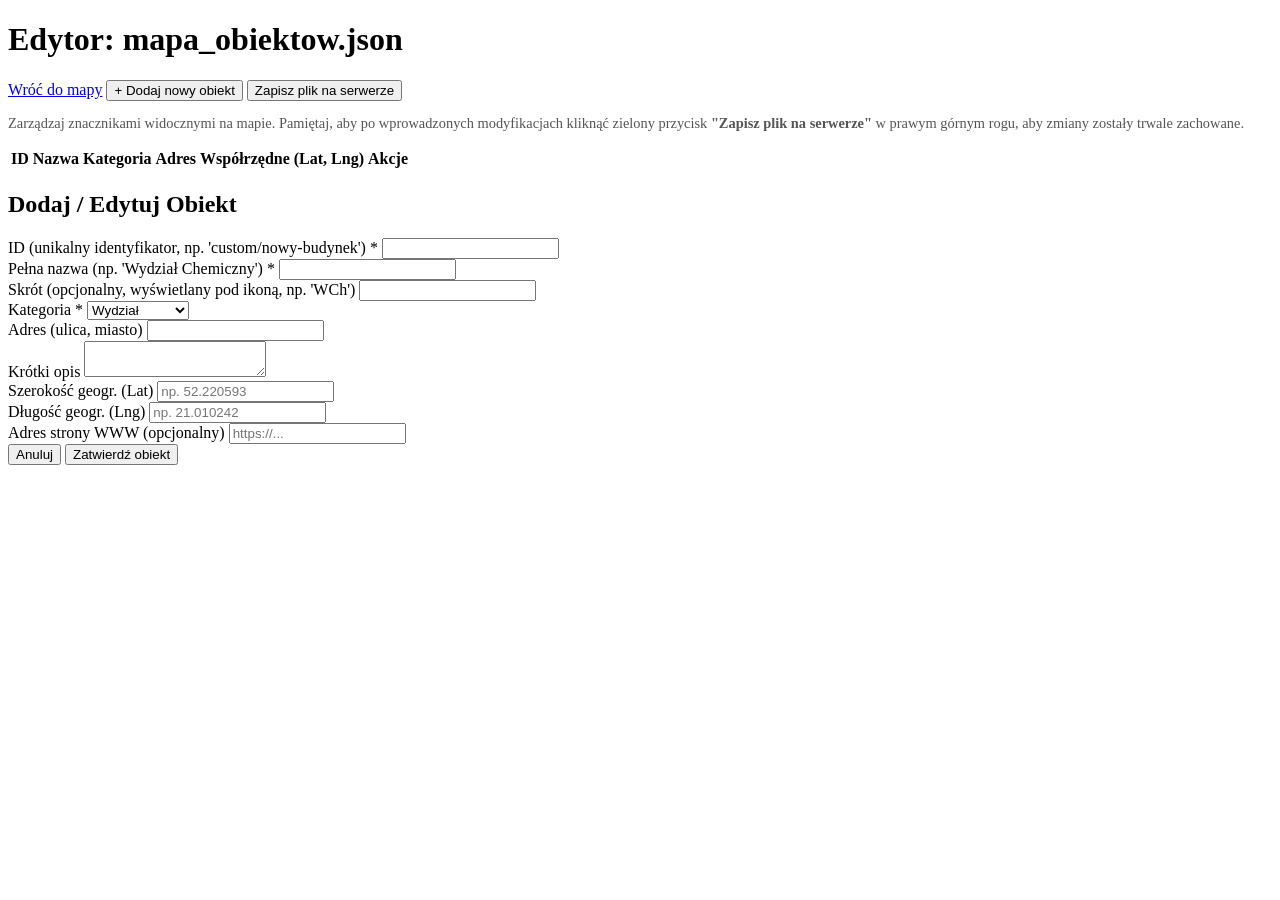
==== docs/edytor.html @ 67bc2f94 "Zmień nazwę katalogu public/ na docs/ (kompatybilność z GitHub Pages) GitHub Pages obsługuje tylko k" ====
<!DOCTYPE html>
<html lang="pl">
<head>
    <meta charset="UTF-8">
    <meta name="viewport" content="width=device-width, initial-scale=1.0">
    <title>Edytor Znaczników - Mapa Obiektów</title>
    <link rel="preconnect" href="https://fonts.googleapis.com">
    <link rel="preconnect" href="https://fonts.gstatic.com" crossorigin>
    <link href="https://fonts.googleapis.com/css2?family=Inter:wght@300;400;600;700&display=swap" rel="stylesheet">
    <link rel="stylesheet" href="/css/edytor.css">
</head>
<body>

    <header>
        <h1>Edytor: mapa_obiektow.json</h1>
        <div class="header-actions">
            <a href="/" class="btn btn-link">Wróć do mapy</a>
            <button class="btn btn-primary" onclick="openModal()">+ Dodaj nowy obiekt</button>
            <button class="btn btn-save" onclick="saveToServer()">Zapisz plik na serwerze</button>
        </div>
    </header>

    <div class="container">
        <p style="margin-bottom: 15px; font-size: 0.9rem; color: #555;">Zarządzaj znacznikami widocznymi na mapie. Pamiętaj, aby po wprowadzonych modyfikacjach kliknąć zielony przycisk <strong>"Zapisz plik na serwerze"</strong> w prawym górnym rogu, aby zmiany zostały trwale zachowane.</p>

        <div id="status-msg"></div>

        <table id="data-table">
            <thead>
                <tr>
                    <th>ID</th>
                    <th>Nazwa</th>
                    <th>Kategoria</th>
                    <th>Adres</th>
                    <th>Współrzędne (Lat, Lng)</th>
                    <th>Akcje</th>
                </tr>
            </thead>
            <tbody id="table-body">
                <!-- Tabela generowana przez JS -->
            </tbody>
        </table>
    </div>

    <!-- MODAL FORMULARZA -->
    <div class="modal-overlay" id="modal-overlay">
        <div class="modal">
            <h2 id="modal-title">Dodaj / Edytuj Obiekt</h2>
            <form id="editor-form">
                <input type="hidden" id="edit-index" value="-1">

                <div class="form-group">
                    <label for="f-id">ID (unikalny identyfikator, np. 'custom/nowy-budynek') *</label>
                    <input type="text" id="f-id" required>
                </div>

                <div class="form-group">
                    <label for="f-name">Pełna nazwa (np. 'Wydział Chemiczny') *</label>
                    <input type="text" id="f-name" required>
                </div>

                <div class="form-group">
                    <label for="f-short">Skrót (opcjonalny, wyświetlany pod ikoną, np. 'WCh')</label>
                    <input type="text" id="f-short">
                </div>

                <div class="form-group">
                    <label for="f-category">Kategoria *</label>
                    <select id="f-category" required>
                        <option value="wydział">Wydział</option>
                        <option value="administracja">Administracja</option>
                        <option value="akademik">Akademik</option>
                        <option value="budynek PW">Budynek PW</option>
                    </select>
                </div>

                <div class="form-group">
                    <label for="f-address">Adres (ulica, miasto)</label>
                    <input type="text" id="f-address">
                </div>

                <div class="form-group">
                    <label for="f-desc">Krótki opis</label>
                    <textarea id="f-desc" rows="2"></textarea>
                </div>

                <div class="coords-group">
                    <div class="form-group">
                        <label for="f-lat">Szerokość geogr. (Lat)</label>
                        <input type="number" step="any" id="f-lat" placeholder="np. 52.220593" required>
                    </div>
                    <div class="form-group">
                        <label for="f-lng">Długość geogr. (Lng)</label>
                        <input type="number" step="any" id="f-lng" placeholder="np. 21.010242" required>
                    </div>
                </div>

                <div class="form-group">
                    <label for="f-website">Adres strony WWW (opcjonalny)</label>
                    <input type="url" id="f-website" placeholder="https://...">
                </div>

                <div class="modal-actions">
                    <button type="button" class="btn btn-secondary" onclick="closeModal()">Anuluj</button>
                    <button type="submit" class="btn btn-primary" id="btn-modal-save">Zatwierdź obiekt</button>
                </div>
            </form>
        </div>
    </div>

    <script src="/js/edytor-mapa.js"></script>
</body>
</html>
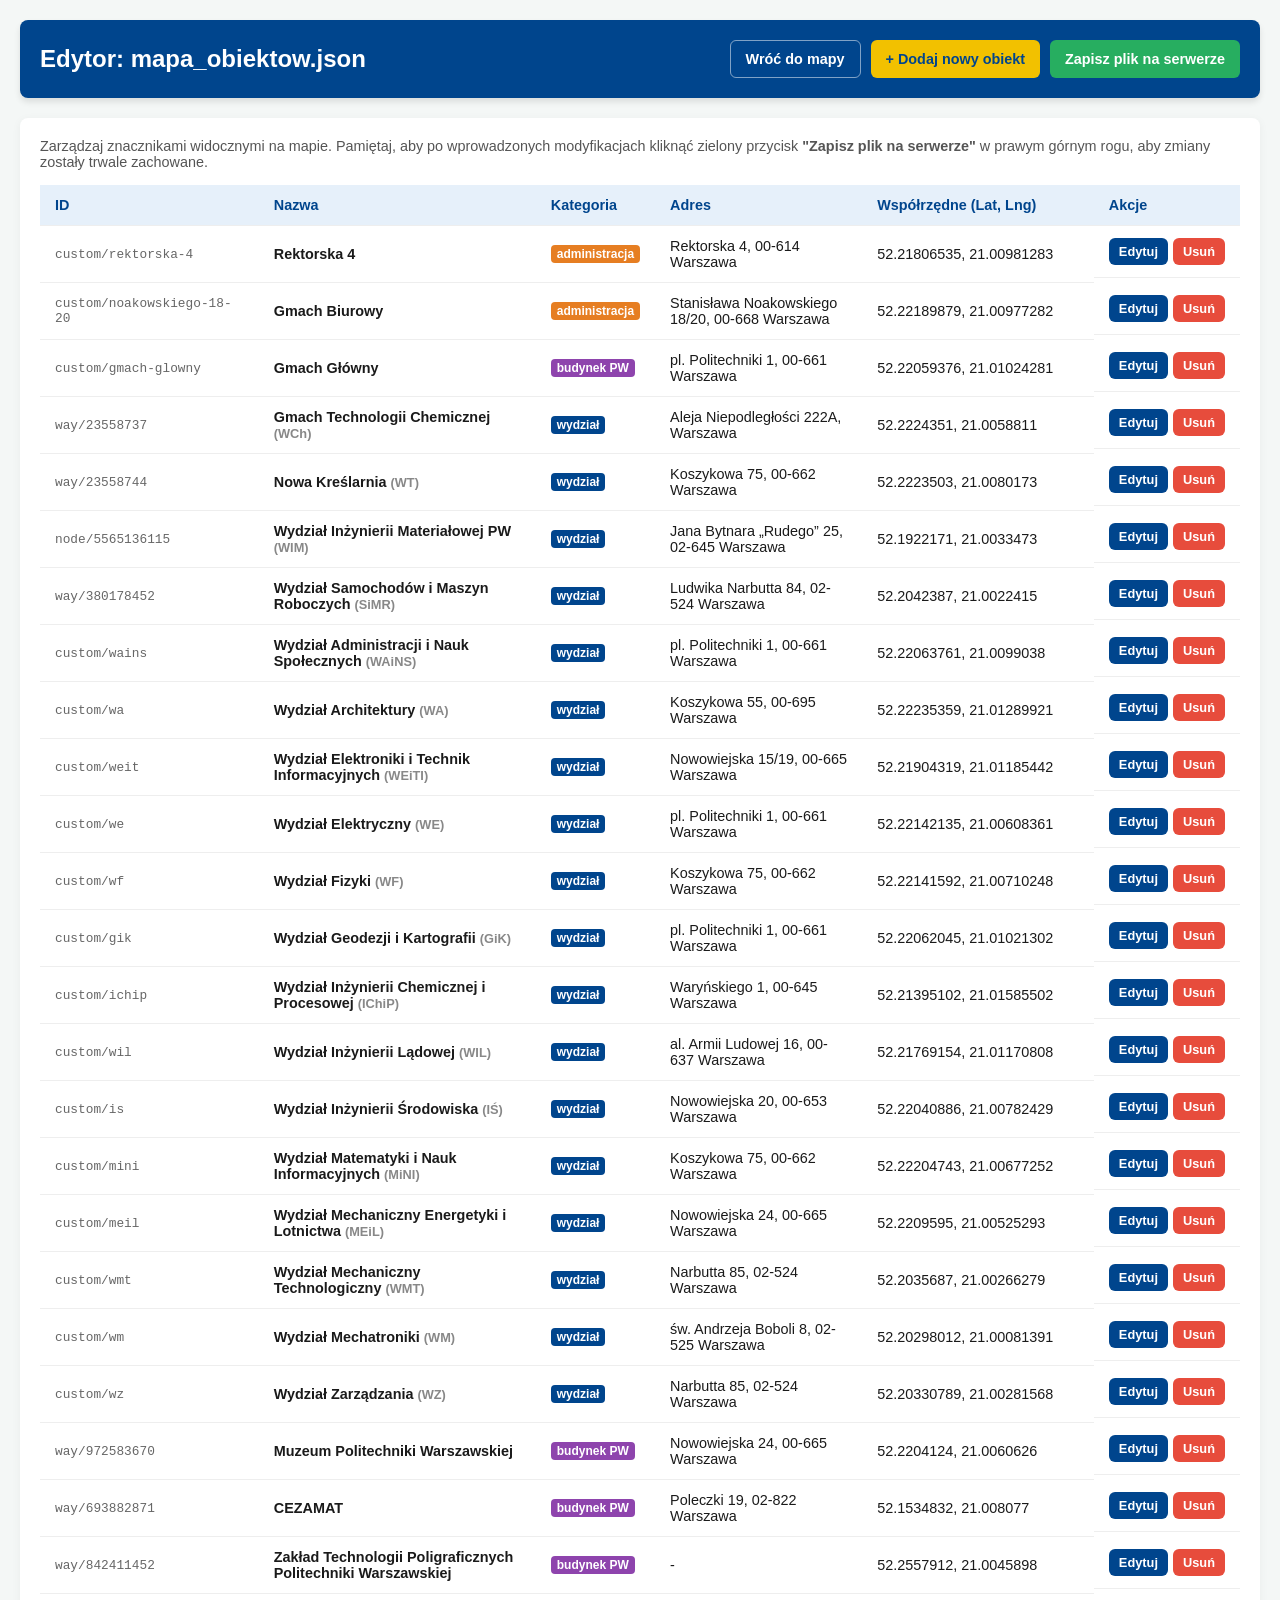
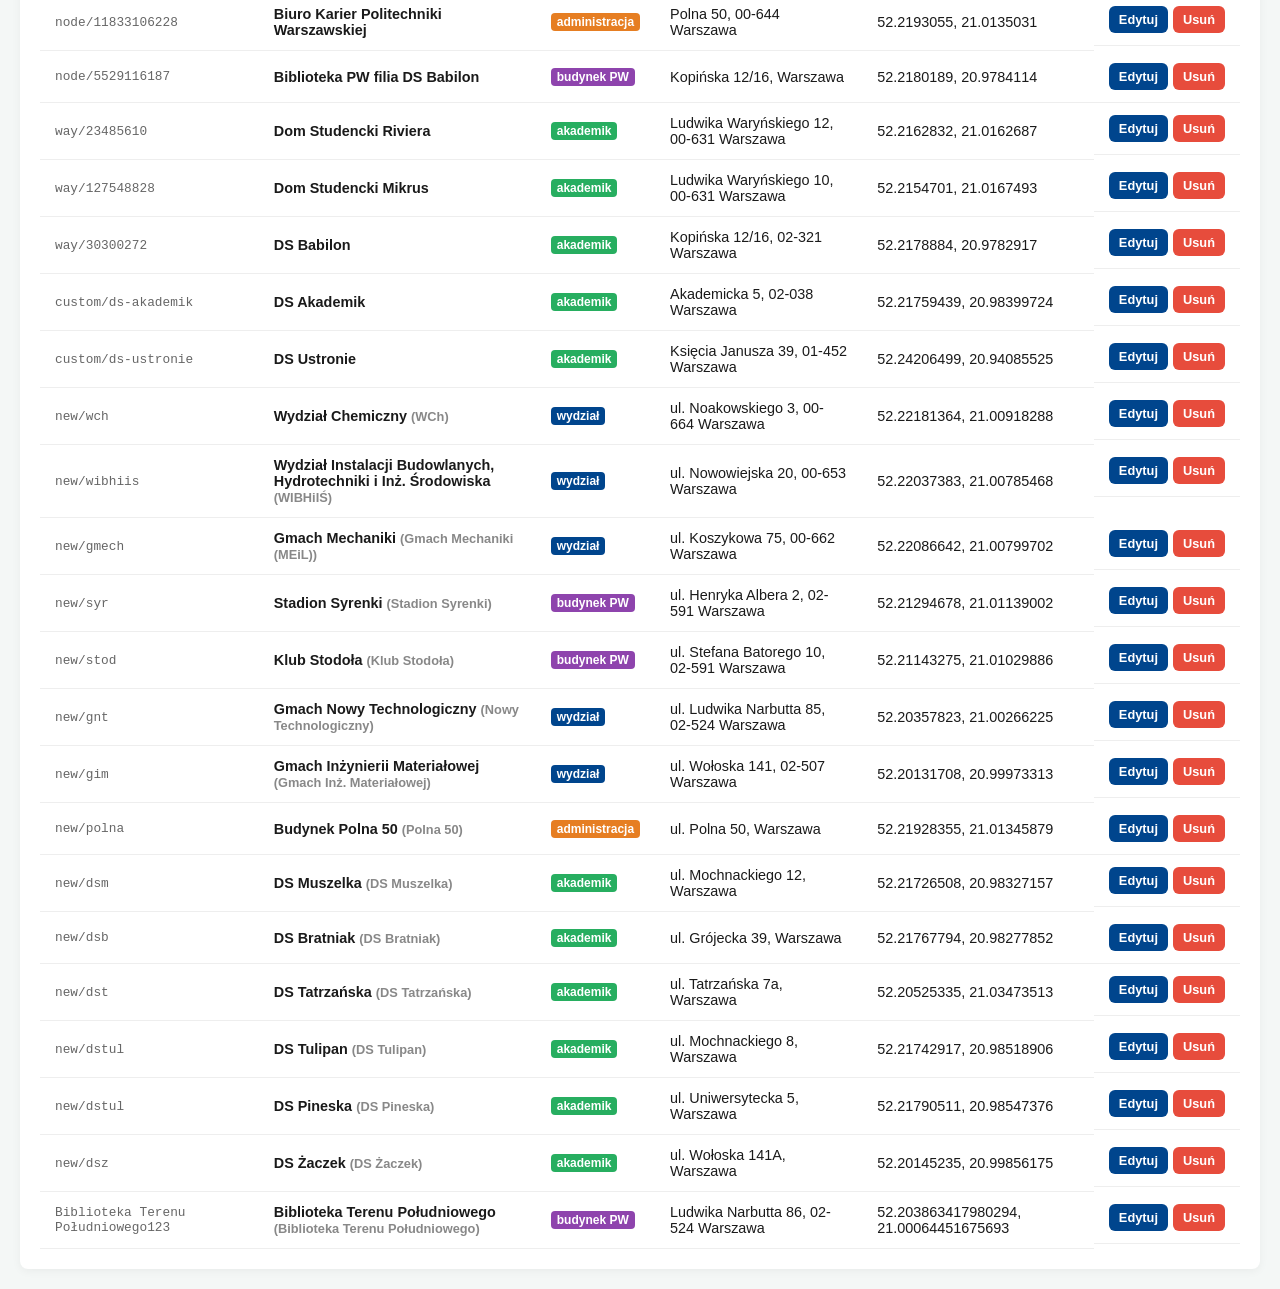
==== commit 92a94004: "Napraw ścieżki CSS/JS/JSON: bezwzględne -> względne (fix GitHub Pages) - HTML: /css/ i /js/ zmienion" ====
--- a/docs/edytor.html
+++ b/docs/edytor.html
@@ -7,7 +7,7 @@
     <link rel="preconnect" href="https://fonts.googleapis.com">
     <link rel="preconnect" href="https://fonts.gstatic.com" crossorigin>
     <link href="https://fonts.googleapis.com/css2?family=Inter:wght@300;400;600;700&display=swap" rel="stylesheet">
-    <link rel="stylesheet" href="/css/edytor.css">
+    <link rel="stylesheet" href="css/edytor.css">
 </head>
 <body>
 
@@ -108,6 +108,6 @@
         </div>
     </div>
 
-    <script src="/js/edytor-mapa.js"></script>
+    <script src="js/edytor-mapa.js"></script>
 </body>
 </html>
--- a/docs/css/edytor.css
+++ b/docs/css/edytor.css
@@ -0,0 +1,83 @@
+/* ============================================================
+   Wspólne style dla wszystkich edytorów portalu PW
+   (edytor.html, edytor_telefony.html, edytor_kody.html)
+   ============================================================ */
+
+:root {
+    --pw-blue: #00458d;
+    --pw-gold: #f2c100;
+    --pw-light-blue: #e6f0fa;
+    --text-dark: #1a1a1a;
+    --bg-color: #f4f7f6;
+    --success: #27ae60;
+    --danger: #e74c3c;
+}
+
+* { box-sizing: border-box; margin: 0; padding: 0; }
+body { font-family: 'Inter', sans-serif; background-color: var(--bg-color); color: var(--text-dark); padding: 20px; }
+
+header { background: var(--pw-blue); color: white; padding: 20px; border-radius: 8px; margin-bottom: 20px; display: flex; justify-content: space-between; align-items: center; box-shadow: 0 4px 6px rgba(0,0,0,0.1); }
+h1 { font-size: 1.5rem; }
+.header-actions { display: flex; gap: 10px; }
+
+.btn { padding: 10px 15px; border: none; border-radius: 6px; font-weight: 600; cursor: pointer; transition: 0.2s; font-family: inherit; font-size: 0.9rem; }
+.btn-primary { background: var(--pw-gold); color: var(--pw-blue); }
+.btn-primary:hover { background: #e1b300; transform: translateY(-1px); }
+.btn-save { background: var(--success); color: white; }
+.btn-save:hover { background: #219653; }
+.btn-danger { background: var(--danger); color: white; padding: 6px 10px; font-size: 0.8rem; }
+.btn-danger:hover { background: #c0392b; }
+.btn-edit { background: var(--pw-blue); color: white; padding: 6px 10px; font-size: 0.8rem; }
+.btn-edit:hover { background: #003366; }
+.btn-secondary { background: #ccc; color: #333; }
+.btn-secondary:hover { background: #bbb; }
+.btn-link { background: transparent; color: white; border: 1px solid rgba(255,255,255,0.5); text-decoration: none; display: inline-flex; align-items: center; }
+.btn-link:hover { background: rgba(255,255,255,0.1); border-color: white; }
+
+.container { background: white; padding: 20px; border-radius: 8px; box-shadow: 0 2px 10px rgba(0,0,0,0.05); overflow-x: auto; }
+
+/* Wyszukiwarka w edytorach */
+.search-container { margin-bottom: 20px; }
+.search-input { width: 100%; max-width: 500px; padding: 12px 15px; border: 2px solid #ddd; border-radius: 6px; font-family: inherit; font-size: 0.95rem; transition: 0.2s; }
+.search-input:focus { outline: none; border-color: var(--pw-blue); }
+.stats-text { margin-bottom: 15px; font-size: 0.85rem; color: #666; font-weight: 600; }
+
+/* Tabela */
+table { width: 100%; border-collapse: collapse; text-align: left; }
+th, td { padding: 12px 15px; border-bottom: 1px solid #eee; font-size: 0.9rem; }
+th { background: var(--pw-light-blue); color: var(--pw-blue); font-weight: 700; white-space: nowrap; position: sticky; top: 0; z-index: 10; }
+tr:hover { background: #fdfdfd; }
+.actions { display: flex; gap: 5px; }
+
+/* Modal formularza */
+.modal-overlay { position: fixed; top: 0; left: 0; right: 0; bottom: 0; background: rgba(0,0,0,0.5); display: none; justify-content: center; align-items: center; z-index: 1000; padding: 20px; }
+.modal-overlay.active { display: flex; }
+.modal { background: white; padding: 30px; border-radius: 8px; width: 100%; max-width: 600px; max-height: 90vh; overflow-y: auto; box-shadow: 0 10px 25px rgba(0,0,0,0.2); }
+.modal h2 { color: var(--pw-blue); margin-bottom: 20px; border-bottom: 2px solid var(--pw-light-blue); padding-bottom: 10px; }
+
+/* Formularz */
+.form-grid { display: grid; grid-template-columns: 1fr 1fr; gap: 15px; }
+.form-group { margin-bottom: 15px; }
+.form-group.full-width { grid-column: span 2; }
+.form-group label { display: block; font-weight: 600; margin-bottom: 5px; font-size: 0.9rem; color: #444; }
+.form-group input, .form-group select, .form-group textarea { width: 100%; padding: 10px; border: 1px solid #ddd; border-radius: 6px; font-family: inherit; font-size: 0.9rem; transition: border-color 0.2s; }
+.form-group input:focus, .form-group select:focus, .form-group textarea:focus { outline: none; border-color: var(--pw-blue); }
+.coords-group { display: flex; gap: 15px; }
+.coords-group .form-group { flex: 1; }
+.modal-actions { display: flex; justify-content: flex-end; gap: 10px; margin-top: 25px; grid-column: span 2; }
+
+/* Komunikat statusu */
+#status-msg { margin-top: 15px; font-weight: 600; text-align: center; padding: 10px; border-radius: 6px; display: none; margin-bottom: 15px; }
+.status-success { background: #d4edda; color: #155724; }
+.status-error { background: #f8d7da; color: #721c24; }
+
+/* Kody jednostek */
+.code-symbol { display: inline-block; font-weight: 700; color: #222; background: var(--pw-gold); padding: 4px 10px; border-radius: 4px; font-size: 0.85rem; letter-spacing: 0.5px; }
+.code-number { font-family: monospace; font-size: 1rem; color: var(--pw-blue); font-weight: 600; }
+
+/* Tagi kategorii (edytor mapy) */
+.tag { display: inline-block; padding: 2px 6px; border-radius: 4px; font-size: 0.75rem; font-weight: 700; color: white; background: #666; }
+.tag-wydzial { background: var(--pw-blue); }
+.tag-admin { background: #e67e22; }
+.tag-akademik { background: #27ae60; }
+.tag-budynek { background: #8e44ad; }
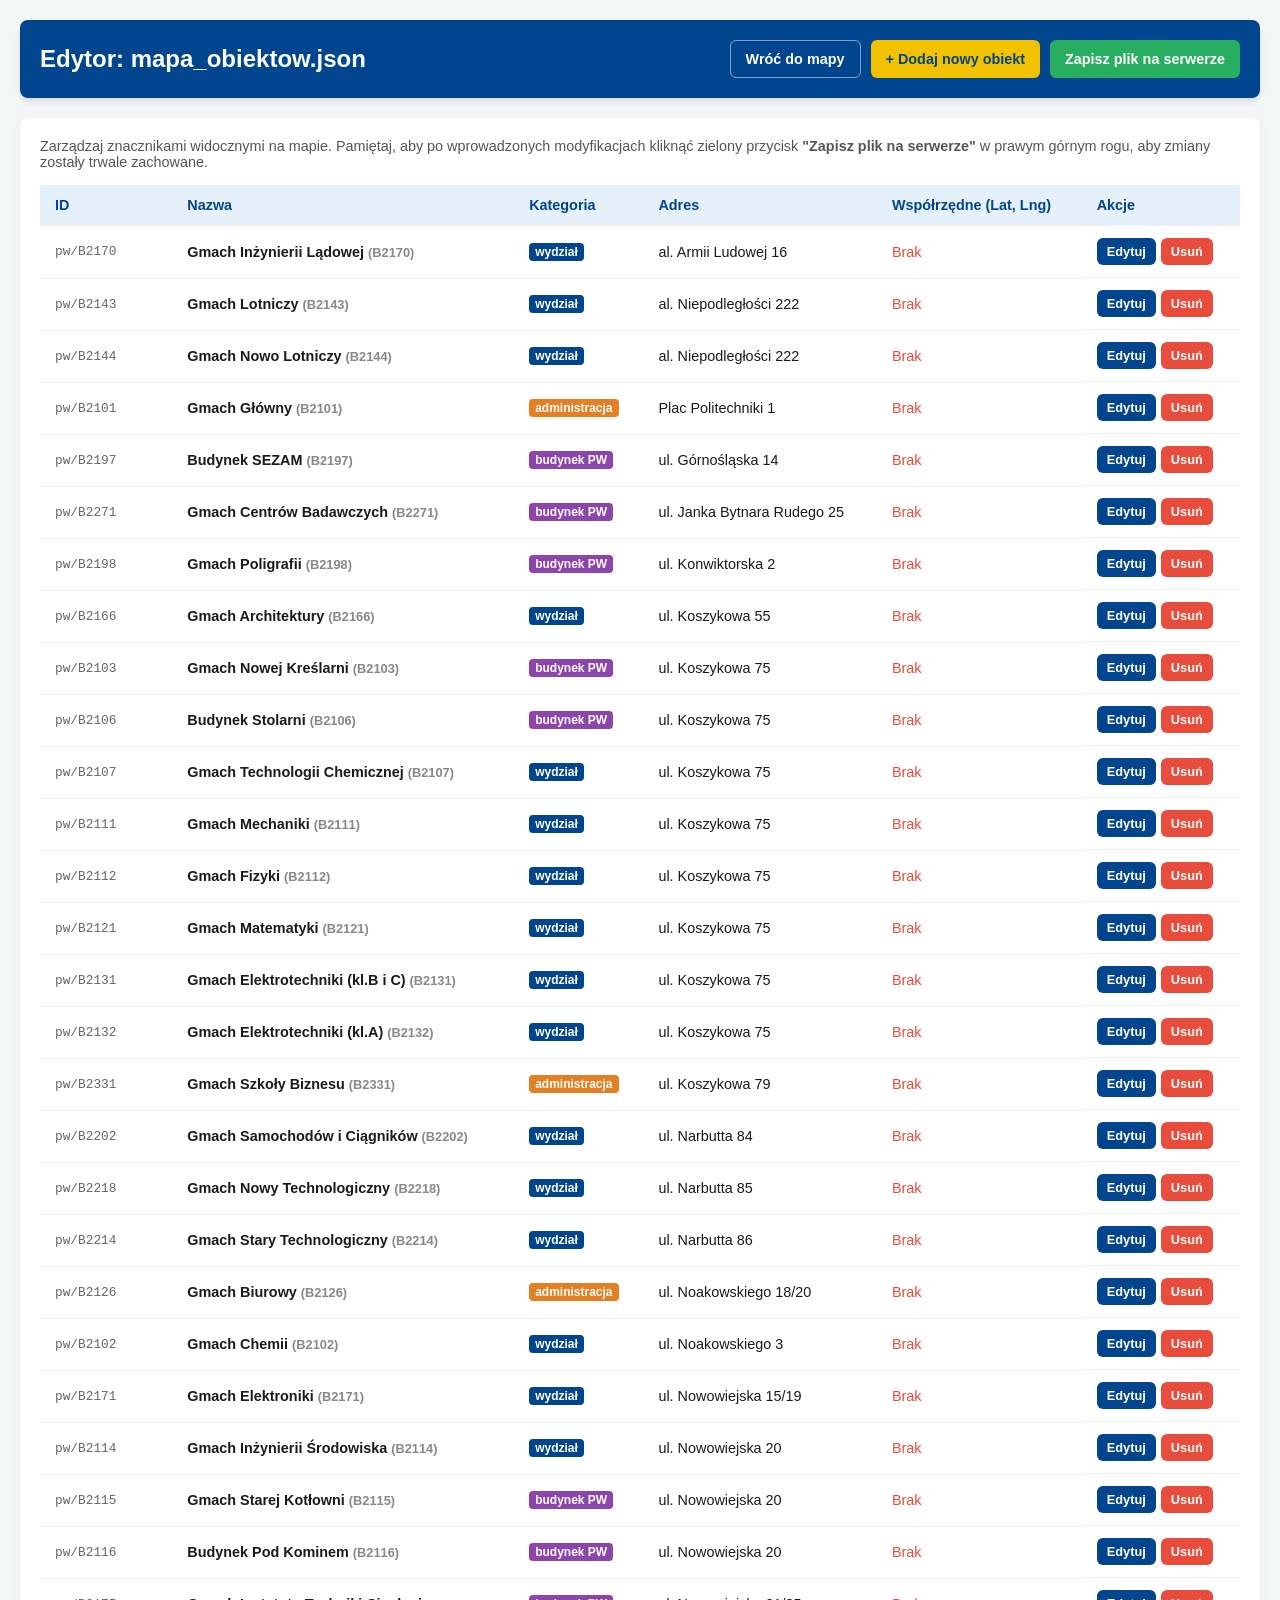
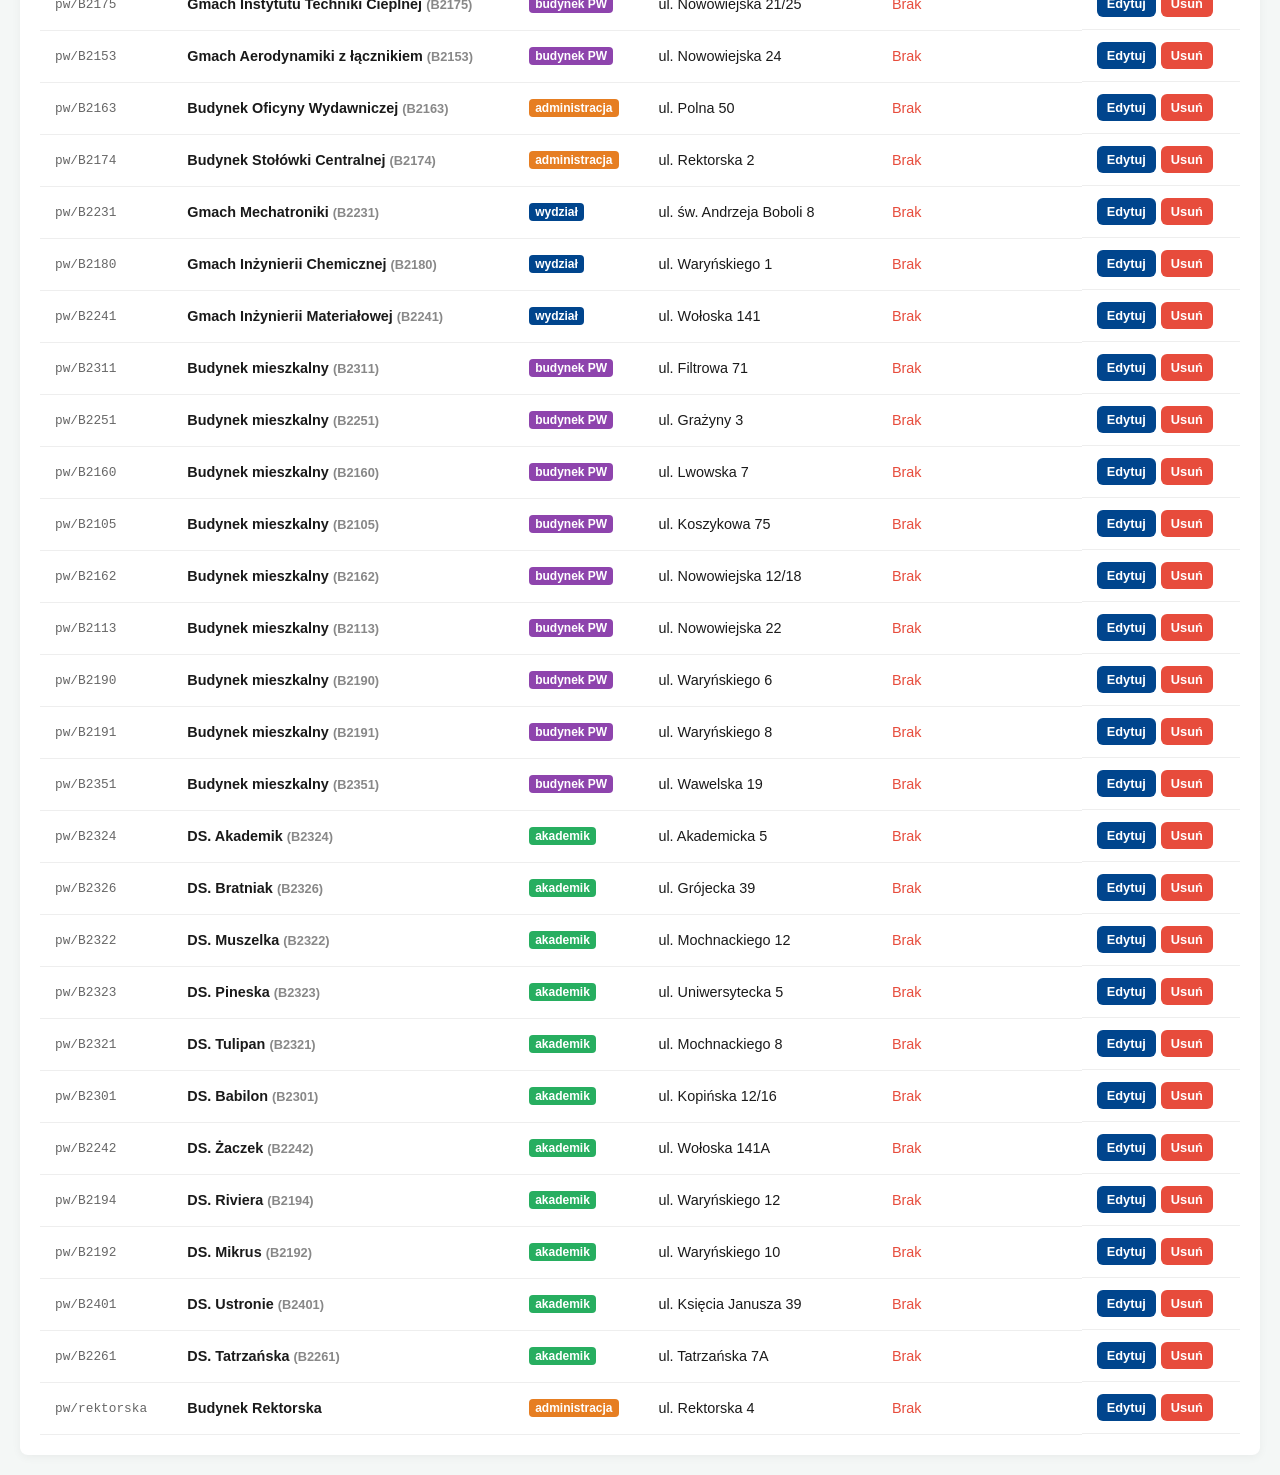
==== commit 6fab12e3: "Edytor mapy: jedno pole współrzędnych zamiast dwóch (Lat+Lng) Można wkleić od razu cały string z Goo" ====
--- a/docs/edytor.html
+++ b/docs/edytor.html
@@ -84,15 +84,9 @@
                     <textarea id="f-desc" rows="2"></textarea>
                 </div>
 
-                <div class="coords-group">
-                    <div class="form-group">
-                        <label for="f-lat">Szerokość geogr. (Lat)</label>
-                        <input type="number" step="any" id="f-lat" placeholder="np. 52.220593" required>
-                    </div>
-                    <div class="form-group">
-                        <label for="f-lng">Długość geogr. (Lng)</label>
-                        <input type="number" step="any" id="f-lng" placeholder="np. 21.010242" required>
-                    </div>
+                <div class="form-group">
+                    <label for="f-coords">Współrzędne (wklej z Google Maps)</label>
+                    <input type="text" id="f-coords" placeholder="np. 52.21772116488164, 21.011691299474453">
                 </div>
 
                 <div class="form-group">
